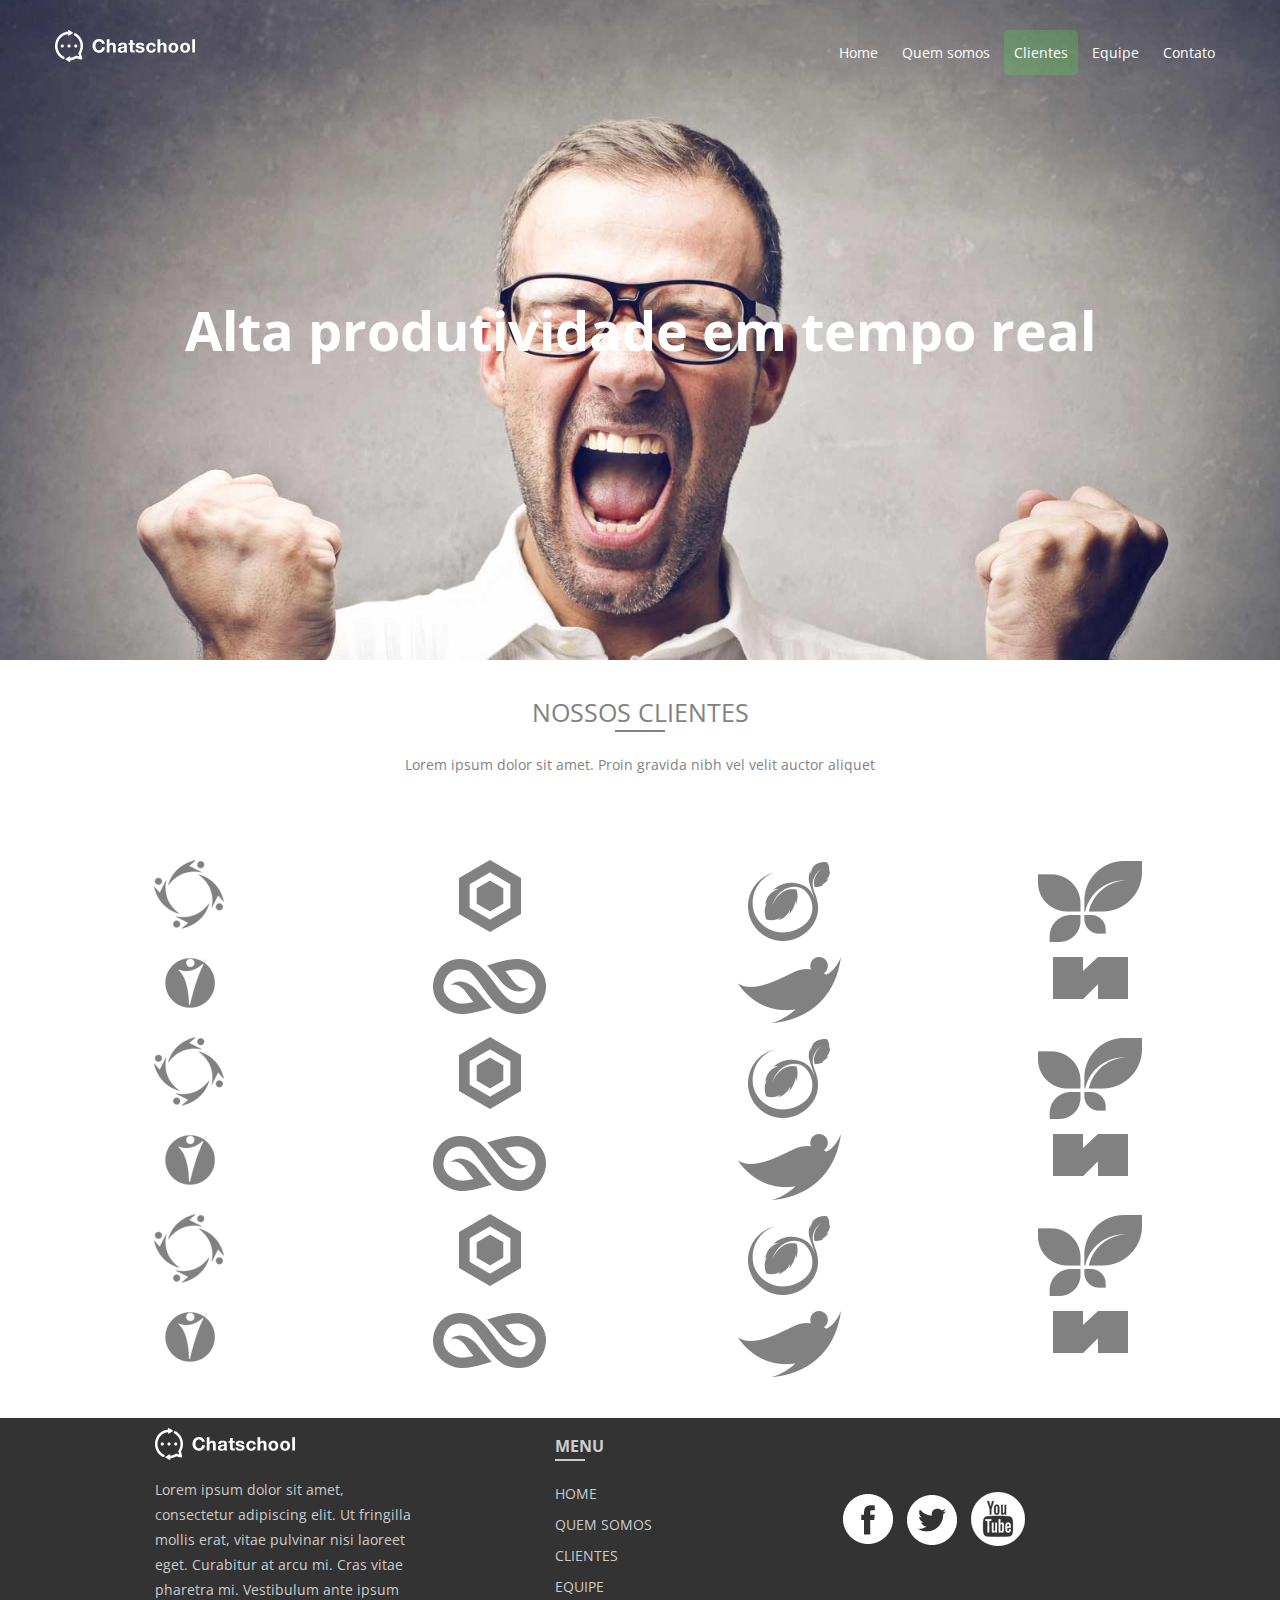
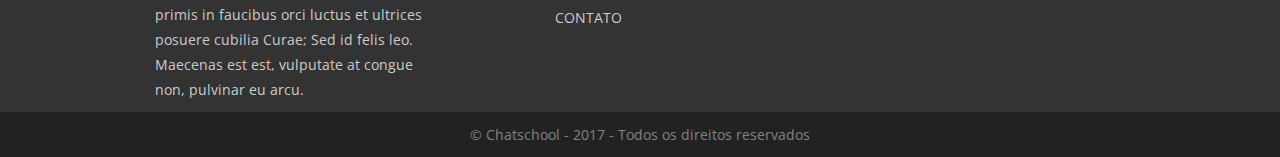
==== clientes.html @ c2a50c1c "Add files via upload" ====
<!doctype html>
<html lang="pt-br">
<head>
  <meta charset="UTF-8">
  <meta http-equiv="X-UA-Compatible" content="IE=edge">
  <meta name="viewport" content="width=device-width, initial-scale=1">
  <title>Clientes - Chatschool</title>
  <link href="https://fonts.googleapis.com/css?family=Open+Sans" rel="stylesheet">
  <link href="https://fonts.googleapis.com/icon?family=Material+Icons" rel="stylesheet">
  <link href="css/pages/clientes.min.css" rel="stylesheet">
</head>
<body>
<header id="header" class="page-clientes">
  <div class="container">
    <div class="row">
      <div class="col col-desktop-3 col-6">
        <a href="index.html">
          <img src="images/logo.png" alt="Logo da Chatschool">
        </a>
      </div>
      <div class="col col-desktop-9 col-6">
        <nav>
          <ul>
            <li><a href="/">Home</a></li>
            <li><a href="quem-somos.html">Quem somos</a></li>
            <li><a href="clientes.html" class="active">Clientes</a></li>
            <li><a href="equipe.html">Equipe</a></li>
            <li><a href="contato.html">Contato</a></li>
          </ul>
        </nav>
      </div>
    </div>
    <div class="row">
      <div class="col col-desktop-12 title">
        <h1>Alta produtividade em tempo real</h1>
      </div>
    </div>
  </div>
</header>
<main>
  <section id="customers" class="section section-center">
    <h2>Nossos clientes</h2>
    <p class="subtitle">Lorem ipsum dolor sit amet. Proin gravida nibh vel velit auctor aliquet</p>

    <div class="container">
      <div class="row">
        <div class="col col-desktop-3 col-3"><img src="images/clientes/icon1.png" alt=""></div>
        <div class="col col-desktop-3 col-3"><img src="images/clientes/icon2.png" alt=""></div>
        <div class="col col-desktop-3 col-3"><img src="images/clientes/icon3.png" alt=""></div>
        <div class="col col-desktop-3 col-3"><img src="images/clientes/icon4.png" alt=""></div>
      </div>

      <div class="row">
        <div class="col col-desktop-3 col-3"><img src="images/clientes/icon5.png" alt=""></div>
        <div class="col col-desktop-3 col-3"><img src="images/clientes/icon6.png" alt=""></div>
        <div class="col col-desktop-3 col-3"><img src="images/clientes/icon7.png" alt=""></div>
        <div class="col col-desktop-3 col-3"><img src="images/clientes/icon8.png" alt=""></div>
      </div>
      <div class="row">
        <div class="col col-desktop-3 col-3"><img src="images/clientes/icon1.png" alt=""></div>
        <div class="col col-desktop-3 col-3"><img src="images/clientes/icon2.png" alt=""></div>
        <div class="col col-desktop-3 col-3"><img src="images/clientes/icon3.png" alt=""></div>
        <div class="col col-desktop-3 col-3"><img src="images/clientes/icon4.png" alt=""></div>
      </div>

      <div class="row">
        <div class="col col-desktop-3 col-3"><img src="images/clientes/icon5.png" alt=""></div>
        <div class="col col-desktop-3 col-3"><img src="images/clientes/icon6.png" alt=""></div>
        <div class="col col-desktop-3 col-3"><img src="images/clientes/icon7.png" alt=""></div>
        <div class="col col-desktop-3 col-3"><img src="images/clientes/icon8.png" alt=""></div>
      </div>
      <div class="row">
        <div class="col col-desktop-3 col-3"><img src="images/clientes/icon1.png" alt=""></div>
        <div class="col col-desktop-3 col-3"><img src="images/clientes/icon2.png" alt=""></div>
        <div class="col col-desktop-3 col-3"><img src="images/clientes/icon3.png" alt=""></div>
        <div class="col col-desktop-3 col-3"><img src="images/clientes/icon4.png" alt=""></div>
      </div>

      <div class="row">
        <div class="col col-desktop-3 col-3"><img src="images/clientes/icon5.png" alt=""></div>
        <div class="col col-desktop-3 col-3"><img src="images/clientes/icon6.png" alt=""></div>
        <div class="col col-desktop-3 col-3"><img src="images/clientes/icon7.png" alt=""></div>
        <div class="col col-desktop-3 col-3"><img src="images/clientes/icon8.png" alt=""></div>
      </div>
    </div>
  </section>
</main>
<footer id="footer">
  <div class="container">
    <div class="row">
      <div class="col col-offset-desktop-1 col-desktop-3">
        <p><a href=""><img src="images/logo.png" alt="Logo da Chatschool"></a></p>
        <p>Lorem ipsum dolor sit amet, consectetur adipiscing elit. Ut fringilla mollis erat, vitae pulvinar nisi laoreet eget. Curabitur at arcu mi. Cras vitae pharetra mi. Vestibulum ante ipsum primis in faucibus orci luctus et ultrices posuere cubilia Curae; Sed id felis leo. Maecenas est est, vulputate at congue non, pulvinar eu arcu.</p>
      </div>
      <div class="col col-offset-desktop-1 col-desktop-2 col-2">
        <h3>Menu</h3>
        <nav>
          <ul>
            <li><a href="/" class="active">Home</a></li>
            <li><a href="quem-somos.html">Quem somos</a></li>
            <li><a href="clientes.html">Clientes</a></li>
            <li><a href="equipe.html">Equipe</a></li>
            <li><a href="contato.html">Contato</a></li>
          </ul>
        </nav>
      </div>
      <div class="col col-desktop-3 social col-4">
        <a href=""><img src="images/social-facebook.png" alt=""></a>
        <a href=""><img src="images/social-twitter.png" alt=""></a>
        <a href=""><img src="images/social-youtube.png" alt=""></a>
      </div>
    </div>
  </div>
</footer>

<div id="copyright">
  &copy; Chatschool - 2017 - Todos os direitos reservados
</div>
</body>
</html>
---- css/pages/clientes.min.css ----
/*
    Prioridade:
    id
    class
    tag
    ordem
*/
*{box-sizing:border-box}a{text-decoration:none}body{margin:0;padding:0;font-size:14px}p{margin:10px 0 10px 0}
/**
 * Cálculo colunas:
 * largura_unica_porcentagem = 100 / maximo_colunas
 *
 * Multiplicamos largura_unica_porcentagem pelo tamanho da coluna
 */
.container,.container-fluid{width:100%;padding-left:15px;padding-right:15px}.row{margin-left:-15px;margin-right:-15px}.row:before,.row:after{content:" ";display:table}.row:after{clear:both}.col{position:relative;padding-left:15px;padding-right:15px;min-height:1px;float:left}.col-1{width:16.666666%}.col-2{width:33.333332%}.col-3{width:49.999998%}.col-4{width:66.666664%}.col-5{width:83.33333%}.col-6{width:100%}@media (min-width:992px){.container{max-width:992px;margin:0 auto}.col-desktop-1{width:8.333333%}.col-desktop-2{width:16.66%}.col-desktop-3{width:24.999999%}.col-desktop-4{width:33.333332%}.col-desktop-5{width:41.666665%}.col-desktop-6{width:49.999998%}.col-desktop-7{width:58.333331%}.col-desktop-8{width:66.666664%}.col-desktop-9{width:74.999997%}.col-desktop-10{width:83.33333%}.col-desktop-11{width:91.666663%}.col-desktop-12{width:100%}.col-offset-desktop-1{margin-left:8.333333%}.col-offset-desktop-2{margin-left:16.66%}.col-offset-desktop-3{margin-left:24.999999%}.col-offset-desktop-4{margin-left:33.333332%}.col-offset-desktop-5{margin-left:41.666665%}.col-offset-desktop-6{margin-left:49.999998%}.col-offset-desktop-7{margin-left:58.333331%}.col-offset-desktop-8{margin-left:66.666664%}.col-offset-desktop-9{margin-left:74.999997%}.col-offset-desktop-10{margin-left:83.33333%}.col-offset-desktop-11{margin-left:91.666663%}.col-offset-desktop-12{margin-left:100%}}@media (min-width:1200px){.container{max-width:1200px}}
.btn{background-color:rgb(84,209,84);color:#fff;display:inline-block;border-radius:30px;padding:10px 20px;text-decoration:none;transition:ease .5s all;border:none;cursor:pointer}.btn:hover{background-color:rgb(84,180,84)}.btn.orange{background-color:#fed136}.btn.orange:hover{background-color:black}
h2{text-transform:uppercase;font-weight:normal;text-align:center;font-size:25px;margin:10px 0 20px 0}h2:after{content:'';display:block;background-color:rgb(130,130,130);margin:5px auto 0 auto;width:50px;height:2px}.subtitle{margin-bottom:80px}.text-left{text-align:left}
.icon-container{display:inline-block;width:140px;height:140px;background:#e1f3e1;border-radius:30px;position:relative}.icon-container .material-icons{display:block;font-size:85px;color:rgb(84,209,84);position:absolute;top:50%;left:50%;transform:translate(-50%,-50%);cursor:default}.img-box-round{display:inline-block;border-radius:100%;overflow:hidden}.img-box-label:before{content:'';display:block;width:50%;height:60px;border-right:2px solid rgb(32,123,32);background:transparent;margin-bottom:10px}
nav ul,nav ul li{list-style:none;margin:0;padding:0}
body{font-family:'Open Sans',sans-serif;color:rgb(130,130,130);line-height:25px}#header .btn{font-size:16px;padding:10px 30px}#header .btn:hover{background-color:rgb(84,180,84)}#header nav a{display:inline-block;text-decoration:none;padding:10px;border-radius:5px}#header nav a:hover,#header nav a.active{background-color:rgba(84,209,84,0.3)}#header h1{font-size:54px;line-height:60px}#header{background:#000 no-repeat fixed center;background-size:cover;color:#fff;width:100%;height:660px;position:relative;padding-top:30px}#header a{color:#fff;transition:ease .5s all}#header nav{text-align:right}#header nav ul,#header nav ul li{display:inline-block}#header .title{position:absolute;left:0;top:50%;transform:translate(0,-50%);text-align:center}.section{padding:30px 0 30px 0}.section-center{text-align:center}#footer{background-color:rgb(51,51,51);text-align:left}#footer,#footer a{color:rgb(204,204,204)}#footer h3,#footer nav li{text-transform:uppercase}#footer h3:after{content:'';display:block;border-bottom:2px solid rgb(204,204,204);width:30px}#footer nav li{padding:3px 0}#footer nav li a:hover{color:rgb(255,255,255)}#footer .social{height:200px;line-height:200px;text-align:right}#footer .social a{display:inline-block;padding:0 0 0 10px;opacity:1}#footer .social a:hover{opacity:.5;transition:ease .3s all}#footer .social img{vertical-align:middle}#copyright{text-align:center;background-color:rgb(34,34,34);padding:10px}@media (max-width:992px){#header,#header nav{text-align:center}}
#header.page-clientes{background-image:url(../../images/background-clientes.jpg)}
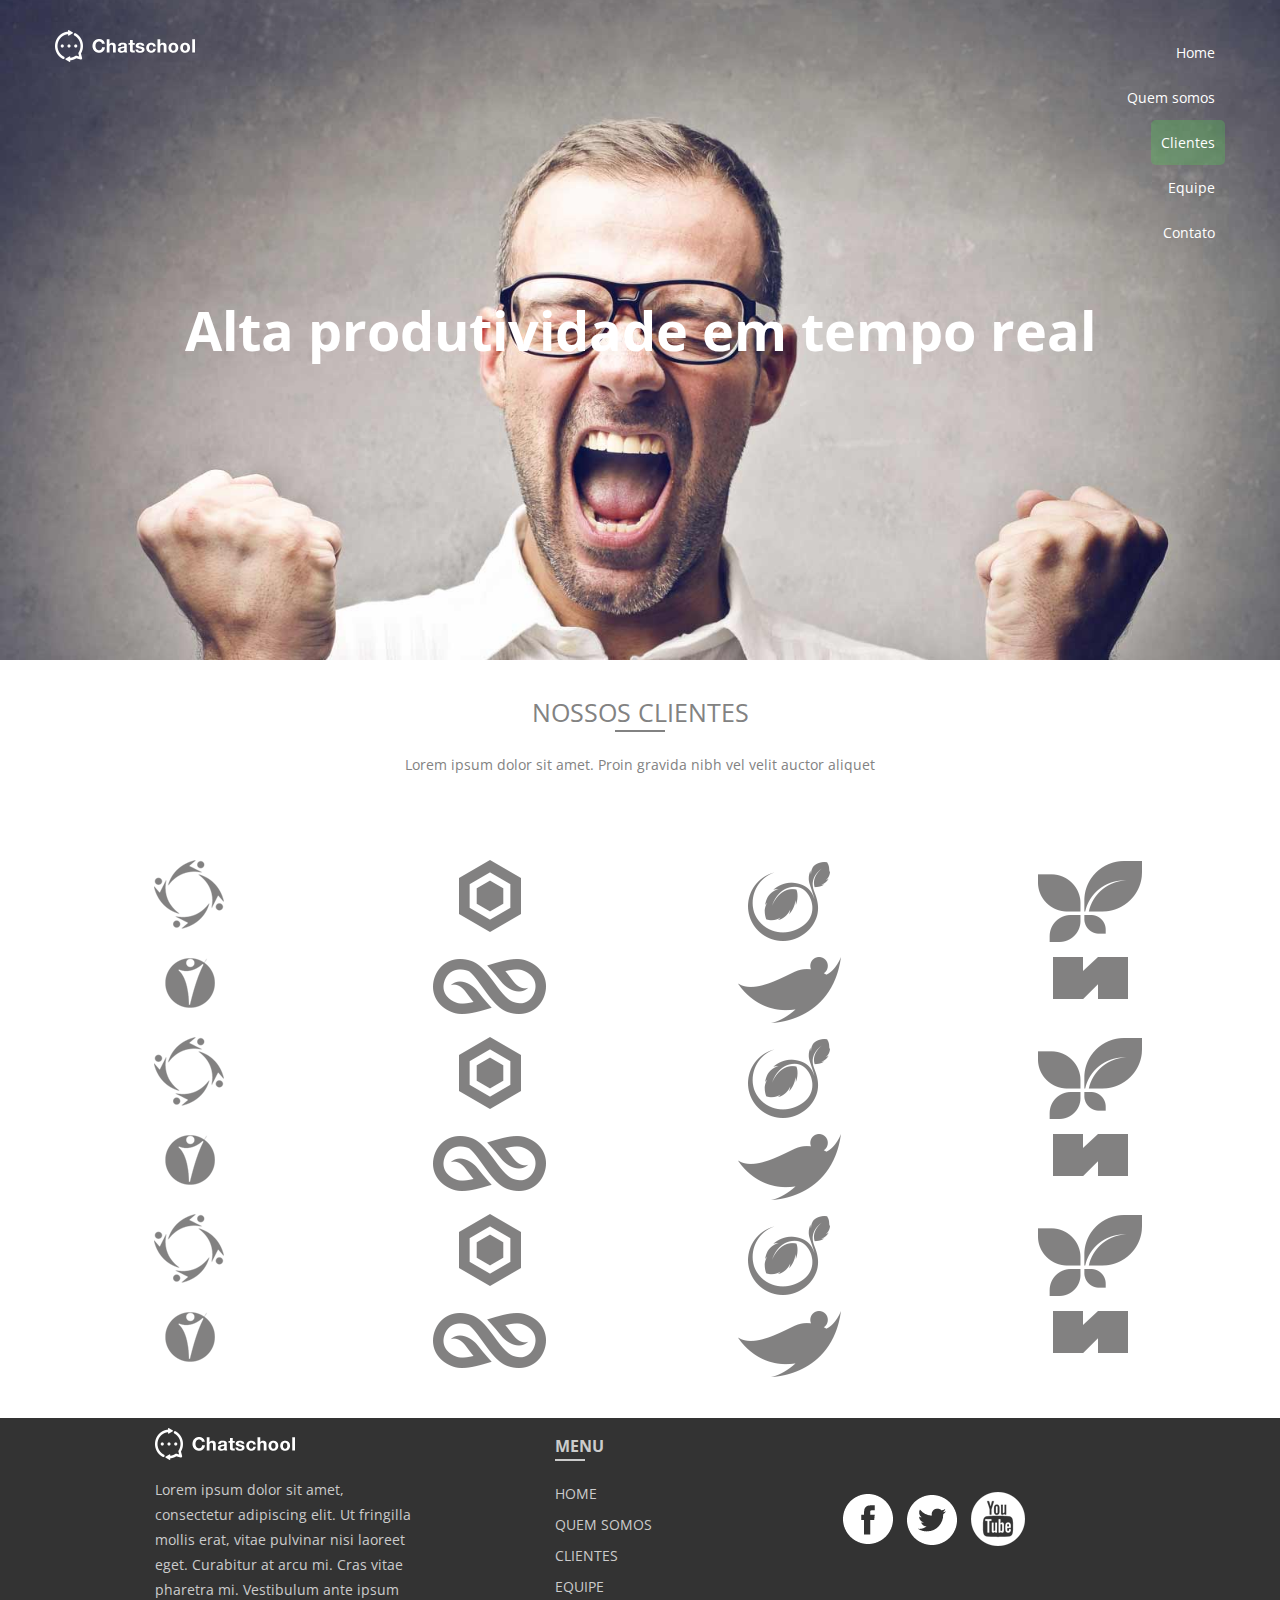
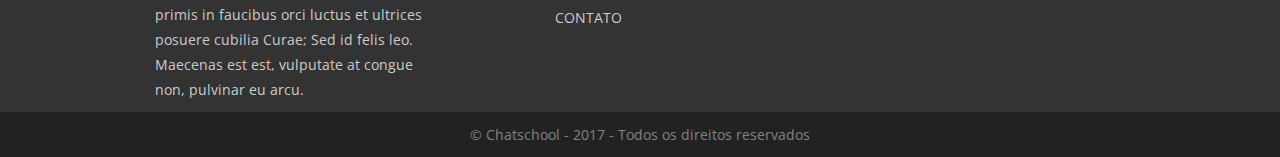
==== commit 92d294db: "Link-home" ====
--- a/clientes.html
+++ b/clientes.html
@@ -21,7 +21,7 @@
       <div class="col col-desktop-9 col-6">
         <nav>
           <ul>
-            <li><a href="/">Home</a></li>
+            <li><a href="index.html">Home</a></li>
             <li><a href="quem-somos.html">Quem somos</a></li>
             <li><a href="clientes.html" class="active">Clientes</a></li>
             <li><a href="equipe.html">Equipe</a></li>
@@ -96,7 +96,7 @@
         <h3>Menu</h3>
         <nav>
           <ul>
-            <li><a href="/" class="active">Home</a></li>
+            <li><a href="index.html" class="active">Home</a></li>
             <li><a href="quem-somos.html">Quem somos</a></li>
             <li><a href="clientes.html">Clientes</a></li>
             <li><a href="equipe.html">Equipe</a></li>
--- a/css/pages/clientes.min.css
+++ b/css/pages/clientes.min.css
@@ -1,21 +1,323 @@
-/*
-    Prioridade:
-    id
-    class
-    tag
-    ordem
-*/
-*{box-sizing:border-box}a{text-decoration:none}body{margin:0;padding:0;font-size:14px}p{margin:10px 0 10px 0}
-/**
- * Cálculo colunas:
- * largura_unica_porcentagem = 100 / maximo_colunas
- *
- * Multiplicamos largura_unica_porcentagem pelo tamanho da coluna
- */
-.container,.container-fluid{width:100%;padding-left:15px;padding-right:15px}.row{margin-left:-15px;margin-right:-15px}.row:before,.row:after{content:" ";display:table}.row:after{clear:both}.col{position:relative;padding-left:15px;padding-right:15px;min-height:1px;float:left}.col-1{width:16.666666%}.col-2{width:33.333332%}.col-3{width:49.999998%}.col-4{width:66.666664%}.col-5{width:83.33333%}.col-6{width:100%}@media (min-width:992px){.container{max-width:992px;margin:0 auto}.col-desktop-1{width:8.333333%}.col-desktop-2{width:16.66%}.col-desktop-3{width:24.999999%}.col-desktop-4{width:33.333332%}.col-desktop-5{width:41.666665%}.col-desktop-6{width:49.999998%}.col-desktop-7{width:58.333331%}.col-desktop-8{width:66.666664%}.col-desktop-9{width:74.999997%}.col-desktop-10{width:83.33333%}.col-desktop-11{width:91.666663%}.col-desktop-12{width:100%}.col-offset-desktop-1{margin-left:8.333333%}.col-offset-desktop-2{margin-left:16.66%}.col-offset-desktop-3{margin-left:24.999999%}.col-offset-desktop-4{margin-left:33.333332%}.col-offset-desktop-5{margin-left:41.666665%}.col-offset-desktop-6{margin-left:49.999998%}.col-offset-desktop-7{margin-left:58.333331%}.col-offset-desktop-8{margin-left:66.666664%}.col-offset-desktop-9{margin-left:74.999997%}.col-offset-desktop-10{margin-left:83.33333%}.col-offset-desktop-11{margin-left:91.666663%}.col-offset-desktop-12{margin-left:100%}}@media (min-width:1200px){.container{max-width:1200px}}
-.btn{background-color:rgb(84,209,84);color:#fff;display:inline-block;border-radius:30px;padding:10px 20px;text-decoration:none;transition:ease .5s all;border:none;cursor:pointer}.btn:hover{background-color:rgb(84,180,84)}.btn.orange{background-color:#fed136}.btn.orange:hover{background-color:black}
-h2{text-transform:uppercase;font-weight:normal;text-align:center;font-size:25px;margin:10px 0 20px 0}h2:after{content:'';display:block;background-color:rgb(130,130,130);margin:5px auto 0 auto;width:50px;height:2px}.subtitle{margin-bottom:80px}.text-left{text-align:left}
-.icon-container{display:inline-block;width:140px;height:140px;background:#e1f3e1;border-radius:30px;position:relative}.icon-container .material-icons{display:block;font-size:85px;color:rgb(84,209,84);position:absolute;top:50%;left:50%;transform:translate(-50%,-50%);cursor:default}.img-box-round{display:inline-block;border-radius:100%;overflow:hidden}.img-box-label:before{content:'';display:block;width:50%;height:60px;border-right:2px solid rgb(32,123,32);background:transparent;margin-bottom:10px}
-nav ul,nav ul li{list-style:none;margin:0;padding:0}
-body{font-family:'Open Sans',sans-serif;color:rgb(130,130,130);line-height:25px}#header .btn{font-size:16px;padding:10px 30px}#header .btn:hover{background-color:rgb(84,180,84)}#header nav a{display:inline-block;text-decoration:none;padding:10px;border-radius:5px}#header nav a:hover,#header nav a.active{background-color:rgba(84,209,84,0.3)}#header h1{font-size:54px;line-height:60px}#header{background:#000 no-repeat fixed center;background-size:cover;color:#fff;width:100%;height:660px;position:relative;padding-top:30px}#header a{color:#fff;transition:ease .5s all}#header nav{text-align:right}#header nav ul,#header nav ul li{display:inline-block}#header .title{position:absolute;left:0;top:50%;transform:translate(0,-50%);text-align:center}.section{padding:30px 0 30px 0}.section-center{text-align:center}#footer{background-color:rgb(51,51,51);text-align:left}#footer,#footer a{color:rgb(204,204,204)}#footer h3,#footer nav li{text-transform:uppercase}#footer h3:after{content:'';display:block;border-bottom:2px solid rgb(204,204,204);width:30px}#footer nav li{padding:3px 0}#footer nav li a:hover{color:rgb(255,255,255)}#footer .social{height:200px;line-height:200px;text-align:right}#footer .social a{display:inline-block;padding:0 0 0 10px;opacity:1}#footer .social a:hover{opacity:.5;transition:ease .3s all}#footer .social img{vertical-align:middle}#copyright{text-align:center;background-color:rgb(34,34,34);padding:10px}@media (max-width:992px){#header,#header nav{text-align:center}}
-#header.page-clientes{background-image:url(../../images/background-clientes.jpg)}+
+/* Reset e Tipografia Global */
+* {
+    box-sizing: border-box;
+}
+
+a {
+    text-decoration: none;
+}
+
+body {
+    margin: 0;
+    padding: 0;
+    font-size: 14px;
+    font-family: 'Open Sans', sans-serif;
+    color: rgb(130, 130, 130);
+    line-height: 25px;
+}
+
+p {
+    margin: 10px 0;
+}
+
+/* Layout de Container e Grid */
+.container, .container-fluid {
+    width: 100%;
+    padding-left: 15px;
+    padding-right: 15px;
+}
+
+.row {
+    margin-left: -15px;
+    margin-right: -15px;
+}
+
+.row:before, .row:after {
+    content: " ";
+    display: table;
+}
+
+.row:after {
+    clear: both;
+}
+
+.col {
+    position: relative;
+    padding-left: 15px;
+    padding-right: 15px;
+    min-height: 1px;
+    float: left;
+}
+
+.col-1 { width: 16.666666%; }
+.col-2 { width: 33.333332%; }
+.col-3 { width: 49.999998%; }
+.col-4 { width: 66.666664%; }
+.col-5 { width: 83.33333%; }
+.col-6 { width: 100%; }
+
+/* Layout de Grid para Desktop */
+@media (min-width: 992px) {
+    .container {
+        max-width: 992px;
+        margin: 0 auto;
+    }
+
+    .col-desktop-1 { width: 8.333333%; }
+    .col-desktop-2 { width: 16.66%; }
+    .col-desktop-3 { width: 24.999999%; }
+    .col-desktop-4 { width: 33.333332%; }
+    .col-desktop-5 { width: 41.666665%; }
+    .col-desktop-6 { width: 49.999998%; }
+    .col-desktop-7 { width: 58.333331%; }
+    .col-desktop-8 { width: 66.666664%; }
+    .col-desktop-9 { width: 74.999997%; }
+    .col-desktop-10 { width: 83.33333%; }
+    .col-desktop-11 { width: 91.666663%; }
+    .col-desktop-12 { width: 100%; }
+
+    .col-offset-desktop-1 { margin-left: 8.333333%; }
+    .col-offset-desktop-2 { margin-left: 16.66%; }
+    .col-offset-desktop-3 { margin-left: 24.999999%; }
+    .col-offset-desktop-4 { margin-left: 33.333332%; }
+    .col-offset-desktop-5 { margin-left: 41.666665%; }
+    .col-offset-desktop-6 { margin-left: 49.999998%; }
+    .col-offset-desktop-7 { margin-left: 58.333331%; }
+    .col-offset-desktop-8 { margin-left: 66.666664%; }
+    .col-offset-desktop-9 { margin-left: 74.999997%; }
+    .col-offset-desktop-10 { margin-left: 83.33333%; }
+    .col-offset-desktop-11 { margin-left: 91.666663%; }
+    .col-offset-desktop-12 { margin-left: 100%; }
+}
+
+@media (min-width: 1200px) {
+    .container {
+        max-width: 1200px;
+    }
+}
+
+/* Botões */
+.btn {
+    background-color: rgb(84, 209, 84);
+    color: #fff;
+    display: inline-block;
+    border-radius: 30px;
+    padding: 10px 20px;
+    text-decoration: none;
+    transition: ease 0.5s all;
+    border: none;
+    cursor: pointer;
+}
+
+.btn:hover {
+    background-color: rgb(84, 180, 84);
+}
+
+.btn.orange {
+    background-color: #fed136;
+}
+
+.btn.orange:hover {
+    background-color: black;
+}
+
+/* Cabeçalhos */
+h2 {
+    text-transform: uppercase;
+    font-weight: normal;
+    text-align: center;
+    font-size: 25px;
+    margin: 10px 0 20px 0;
+}
+
+h2:after {
+    content: '';
+    display: block;
+    background-color: rgb(130, 130, 130);
+    margin: 5px auto 0 auto;
+    width: 50px;
+    height: 2px;
+}
+
+.subtitle {
+    margin-bottom: 80px;
+}
+
+.text-left {
+    text-align: left;
+}
+
+/* Ícones e Imagens */
+.icon-container {
+    display: inline-block;
+    width: 140px;
+    height: 140px;
+    background: #e1f3e1;
+    border-radius: 30px;
+    position: relative;
+}
+
+.icon-container .material-icons {
+    display: block;
+    font-size: 85px;
+    color: rgb(84, 209, 84);
+    position: absolute;
+    top: 50%;
+    left: 50%;
+    transform: translate(-50%, -50%);
+    cursor: default;
+}
+
+.img-box-round {
+    display: inline-block;
+    border-radius: 100%;
+    overflow: hidden;
+}
+
+.img-box-label:before {
+    content: '';
+    display: block;
+    width: 50%;
+    height: 60px;
+    border-right: 2px solid rgb(32, 123, 32);
+    background: transparent;
+    margin-bottom: 10px;
+}
+
+/* Navegação */
+nav ul, nav ul li {
+    list-style: none;
+    margin: 0;
+    padding: 0;
+}
+
+/* Cabeçalho */
+#header {
+    background: #000 no-repeat fixed center;
+    background-size: cover;
+    color: #fff;
+    width: 100%;
+    height: 660px;
+    position: relative;
+    padding-top: 30px;
+}
+
+#header h1 {
+    font-size: 54px;
+    line-height: 60px;
+}
+
+#header a {
+    color: #fff;
+    transition: ease 0.5s all;
+}
+
+#header .btn {
+    font-size: 16px;
+    padding: 10px 30px;
+}
+
+#header .btn:hover {
+    background-color: rgb(84, 180, 84);
+}
+
+#header nav {
+    text-align: right;
+}
+
+#header nav a {
+    display: inline-block;
+    text-decoration: none;
+    padding: 10px;
+    border-radius: 5px;
+}
+
+#header nav a:hover, #header nav a.active {
+    background-color: rgba(84, 209, 84, 0.3);
+}
+
+#header .title {
+    position: absolute;
+    left: 0;
+    top: 50%;
+    transform: translate(0, -50%);
+    text-align: center;
+}
+
+/* Seções */
+.section {
+    padding: 30px 0;
+}
+
+.section-center {
+    text-align: center;
+}
+
+/* Rodapé */
+#footer {
+    background-color: rgb(51, 51, 51);
+    text-align: left;
+}
+
+#footer, #footer a {
+    color: rgb(204, 204, 204);
+}
+
+#footer h3, #footer nav li {
+    text-transform: uppercase;
+}
+
+#footer h3:after {
+    content: '';
+    display: block;
+    border-bottom: 2px solid rgb(204, 204, 204);
+    width: 30px;
+}
+
+#footer nav li {
+    padding: 3px 0;
+}
+
+#footer nav li a:hover {
+    color: rgb(255, 255, 255);
+}
+
+#footer .social {
+    height: 200px;
+    line-height: 200px;
+    text-align: right;
+}
+
+#footer .social a {
+    display: inline-block;
+    padding: 0 0 0 10px;
+    opacity: 1;
+}
+
+#footer .social a:hover {
+    opacity: 0.5;
+    transition: ease 0.3s all;
+}
+
+#footer .social img {
+    vertical-align: middle;
+}
+
+#copyright {
+    text-align: center;
+    background-color: rgb(34, 34, 34);
+    padding: 10px;
+}
+
+/* Ajustes para telas pequenas */
+@media (max-width: 992px) {
+    #header, #header nav {
+        text-align: center;
+    }
+}
+
+/* Estilos específicos para páginas */
+#header.page-clientes {
+    background-image: url(../../images/background-clientes.jpg);
+}
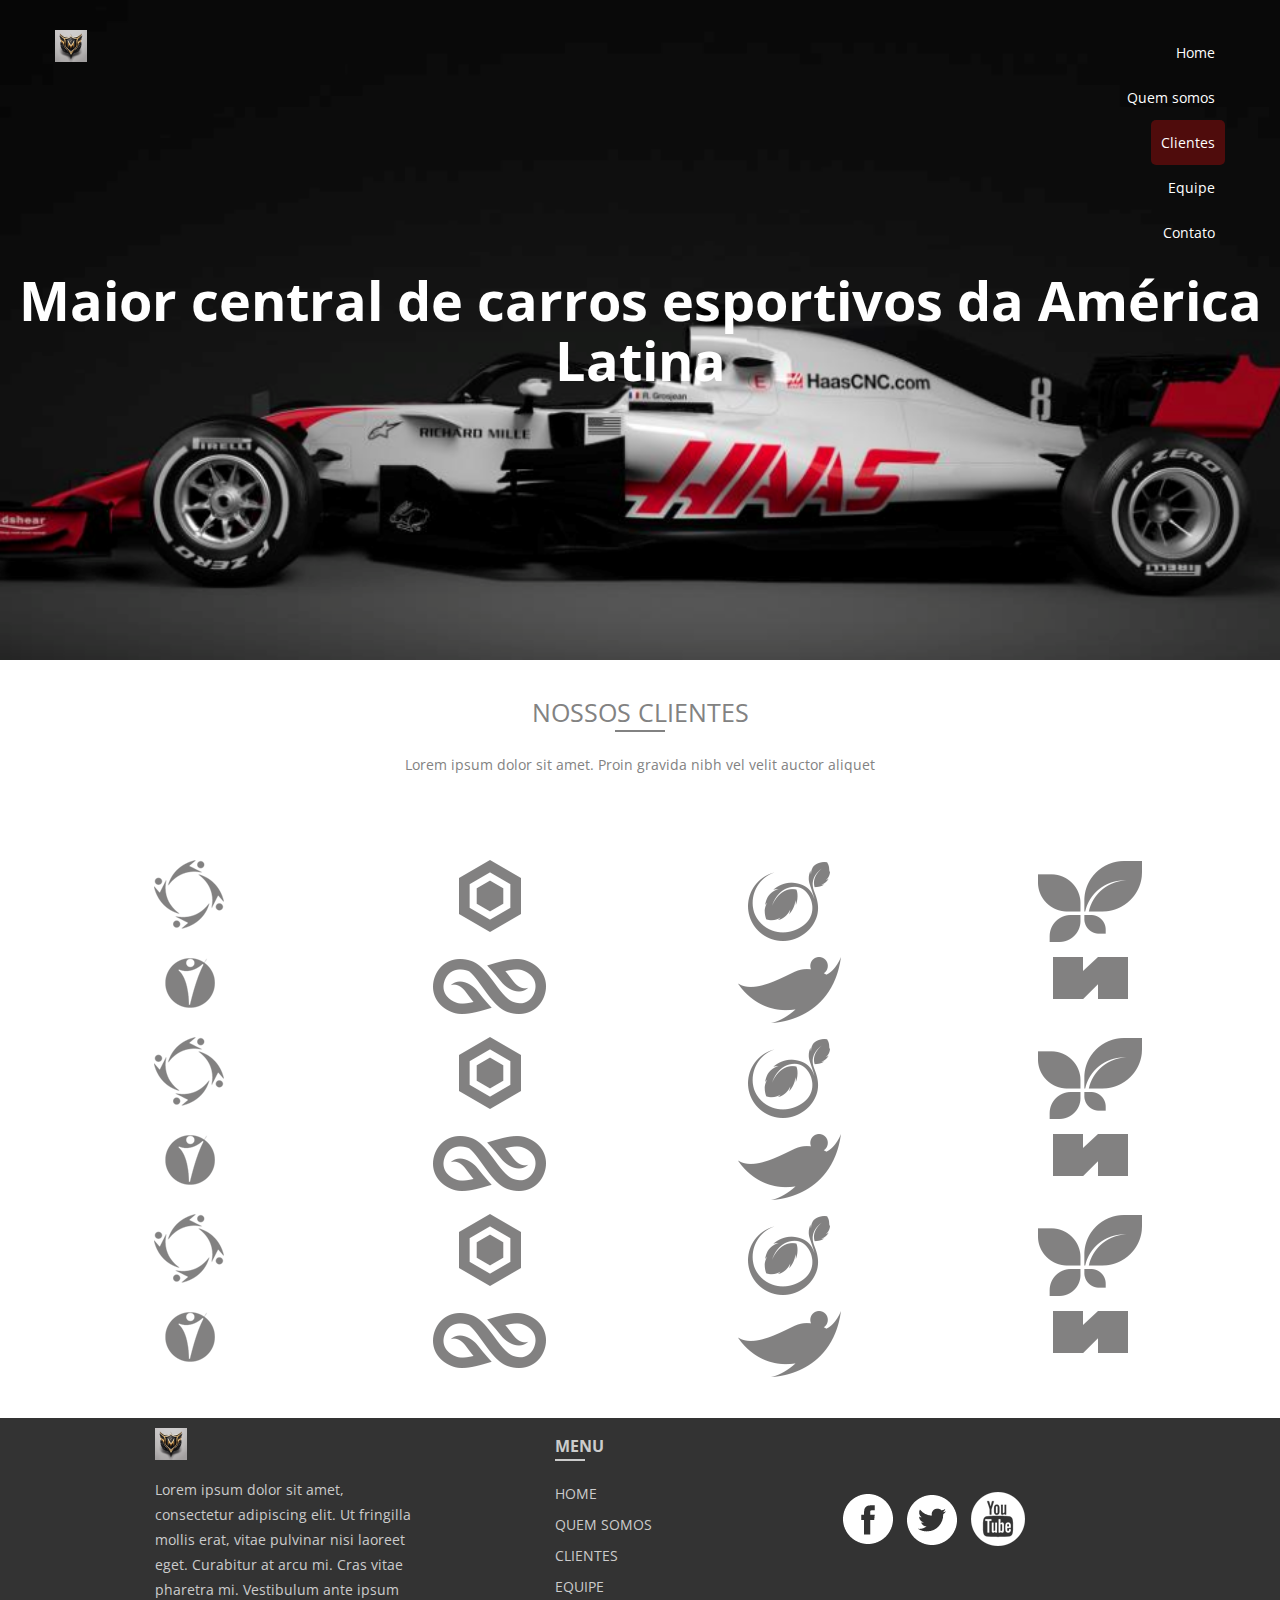
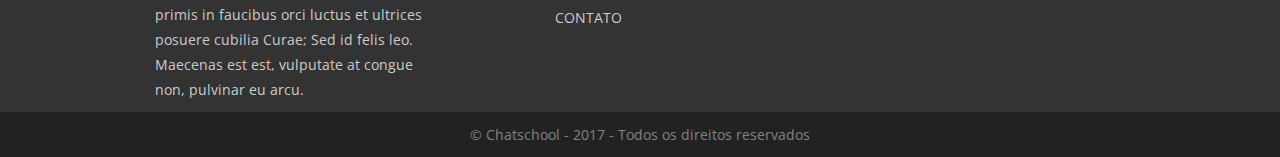
==== commit cdd6e77f: "Merge pull request #9 from GuilhermeGPBatista/lorenzo" ====
--- a/clientes.html
+++ b/clientes.html
@@ -32,7 +32,7 @@
     </div>
     <div class="row">
       <div class="col col-desktop-12 title">
-        <h1>Alta produtividade em tempo real</h1>
+        <h1>Maior central de carros esportivos da América Latina</h1>
       </div>
     </div>
   </div>
--- a/css/pages/clientes.min.css
+++ b/css/pages/clientes.min.css
@@ -5,8 +5,7 @@
 }
 
 a {
-    text-decoration: none;
-}
+text-decoration: none;}
 
 body {
     margin: 0;
@@ -111,7 +110,7 @@
 }
 
 .btn:hover {
-    background-color: rgb(84, 180, 84);
+    background-color: rgb(228, 32, 18);
 }
 
 .btn.orange {
@@ -219,7 +218,7 @@
 }
 
 #header .btn:hover {
-    background-color: rgb(84, 180, 84);
+    background-color: rgb(230, 17, 17);
 }
 
 #header nav {
@@ -234,7 +233,7 @@
 }
 
 #header nav a:hover, #header nav a.active {
-    background-color: rgba(84, 209, 84, 0.3);
+    background-color: rgba(235, 13, 13, 0.3);
 }
 
 #header .title {
@@ -319,5 +318,5 @@
 
 /* Estilos específicos para páginas */
 #header.page-clientes {
-    background-image: url(../../images/background-clientes.jpg);
-}
+    background-image: url(../../images/foto_Carro.png);
+}
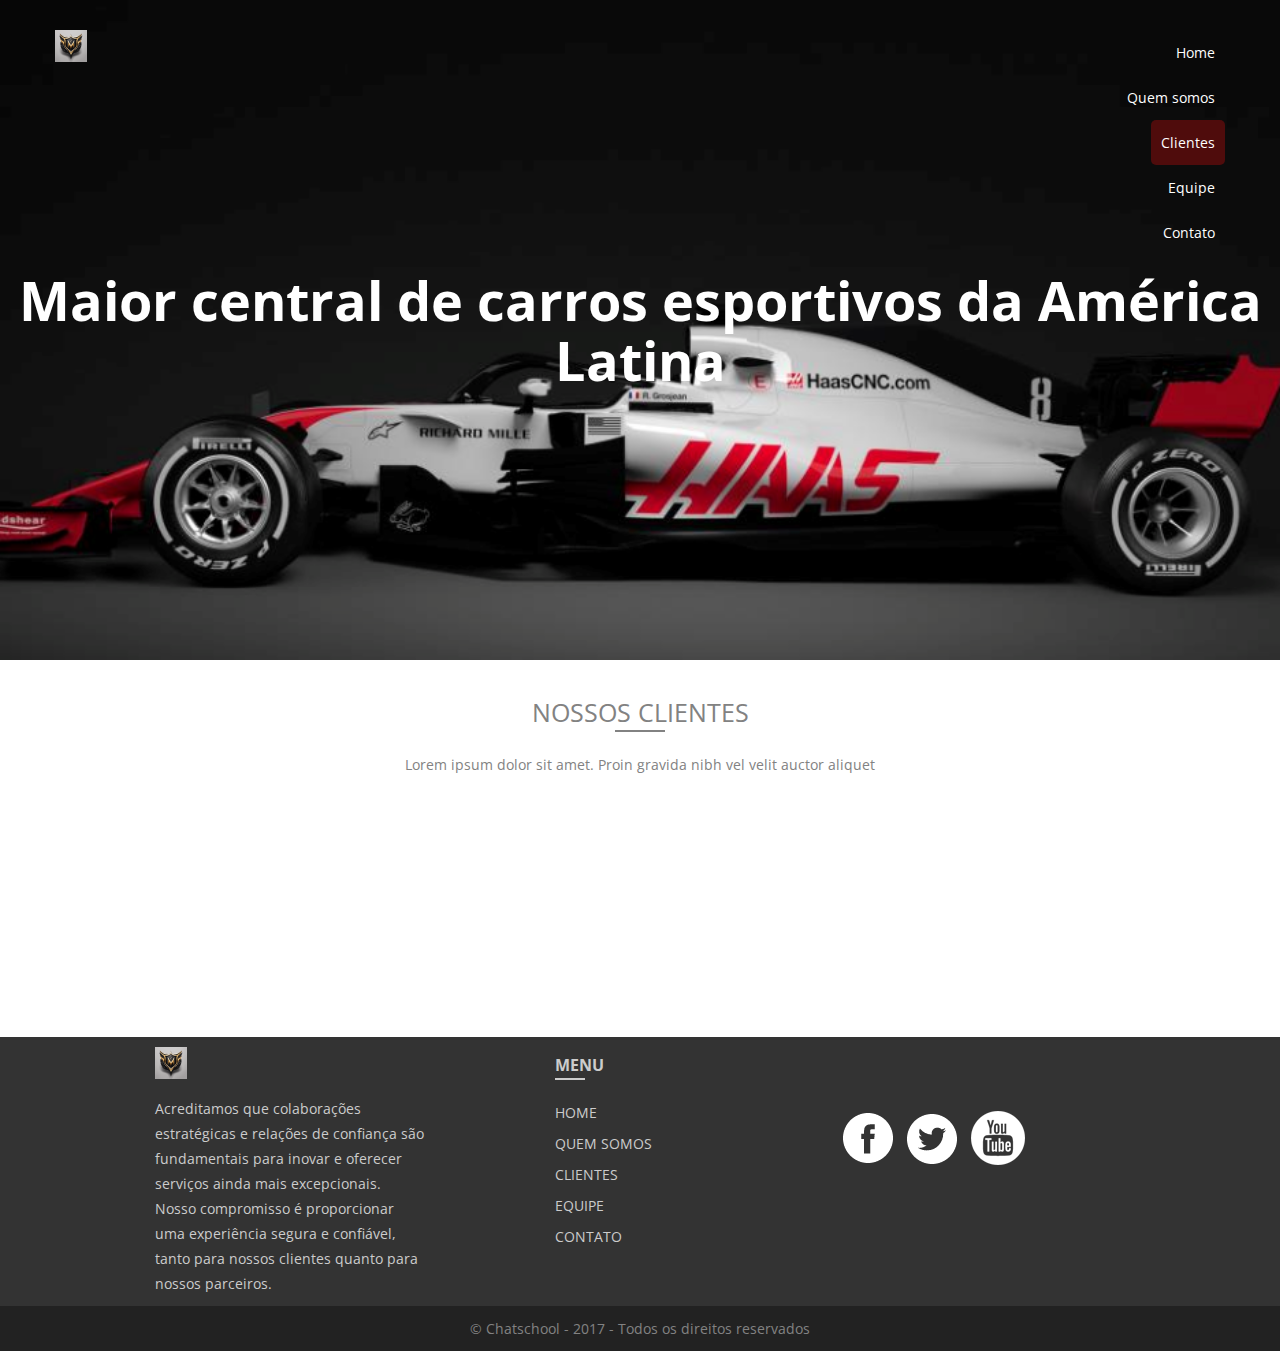
==== commit a140aaf4: "Merge pull request #12 from GuilhermeGPBatista/lorenzo" ====
--- a/clientes.html
+++ b/clientes.html
@@ -90,7 +90,7 @@
     <div class="row">
       <div class="col col-offset-desktop-1 col-desktop-3">
         <p><a href=""><img src="images/logo.png" alt="Logo da Chatschool"></a></p>
-        <p>Lorem ipsum dolor sit amet, consectetur adipiscing elit. Ut fringilla mollis erat, vitae pulvinar nisi laoreet eget. Curabitur at arcu mi. Cras vitae pharetra mi. Vestibulum ante ipsum primis in faucibus orci luctus et ultrices posuere cubilia Curae; Sed id felis leo. Maecenas est est, vulputate at congue non, pulvinar eu arcu.</p>
+        <p>Acreditamos que colaborações estratégicas e relações de confiança são fundamentais para inovar e oferecer serviços ainda mais excepcionais. <br> Nosso compromisso é proporcionar uma experiência segura e confiável, tanto para nossos clientes quanto para nossos parceiros.</p>
       </div>
       <div class="col col-offset-desktop-1 col-desktop-2 col-2">
         <h3>Menu</h3>
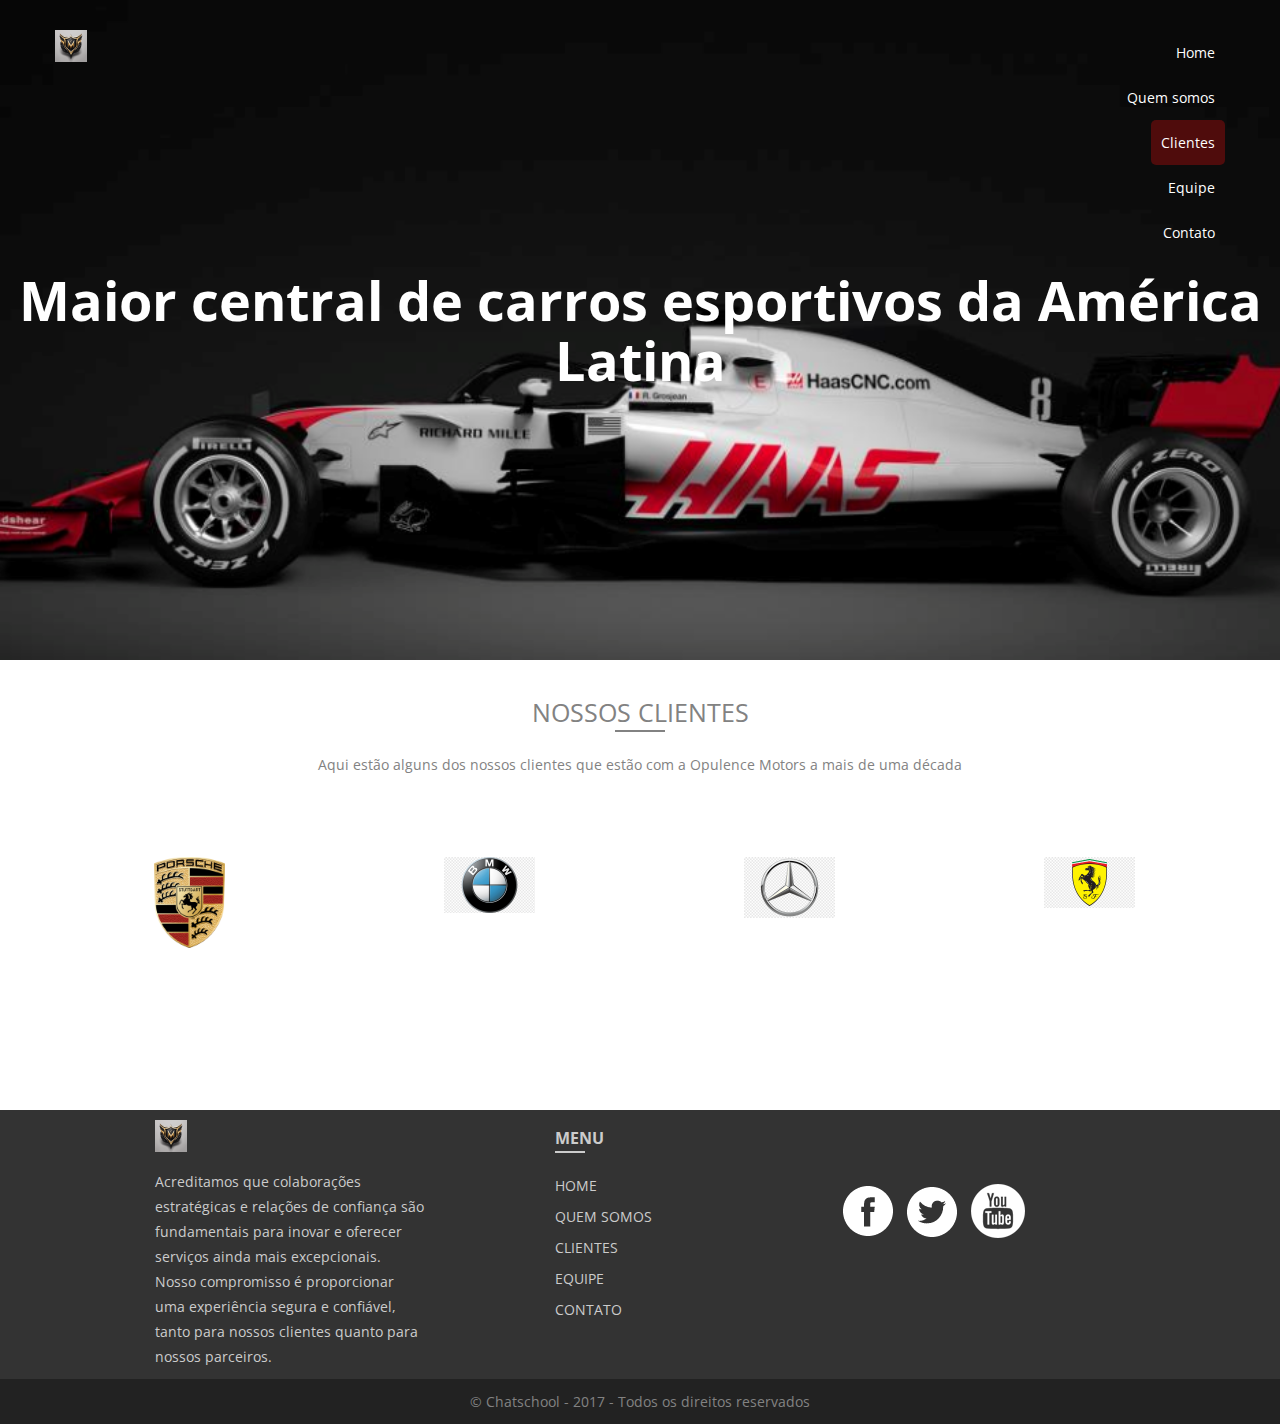
==== commit 65bfb4e0: "Merge pull request #13 from GuilhermeGPBatista/Caua" ====
--- a/clientes.html
+++ b/clientes.html
@@ -40,14 +40,14 @@
 <main>
   <section id="customers" class="section section-center">
     <h2>Nossos clientes</h2>
-    <p class="subtitle">Lorem ipsum dolor sit amet. Proin gravida nibh vel velit auctor aliquet</p>
+    <p class="subtitle">Aqui estão alguns dos nossos clientes que estão com a Opulence Motors a mais de uma década</p>
 
     <div class="container">
       <div class="row">
-        <div class="col col-desktop-3 col-3"><img src="images/clientes/icon1.png" alt=""></div>
-        <div class="col col-desktop-3 col-3"><img src="images/clientes/icon2.png" alt=""></div>
-        <div class="col col-desktop-3 col-3"><img src="images/clientes/icon3.png" alt=""></div>
-        <div class="col col-desktop-3 col-3"><img src="images/clientes/icon4.png" alt=""></div>
+        <div class="col col-desktop-3 col-3"><img src="images/clientes/porsche_logo.png" alt=""></div>
+        <div class="col col-desktop-3 col-3"><img src="images/clientes/bmw_logo.png" alt=""></div>
+        <div class="col col-desktop-3 col-3"><img src="images/clientes/mercedes_logo.png" alt=""></div>
+        <div class="col col-desktop-3 col-3"><img src="images/clientes/ferrari_logo.png" alt=""></div>
       </div>
 
       <div class="row">
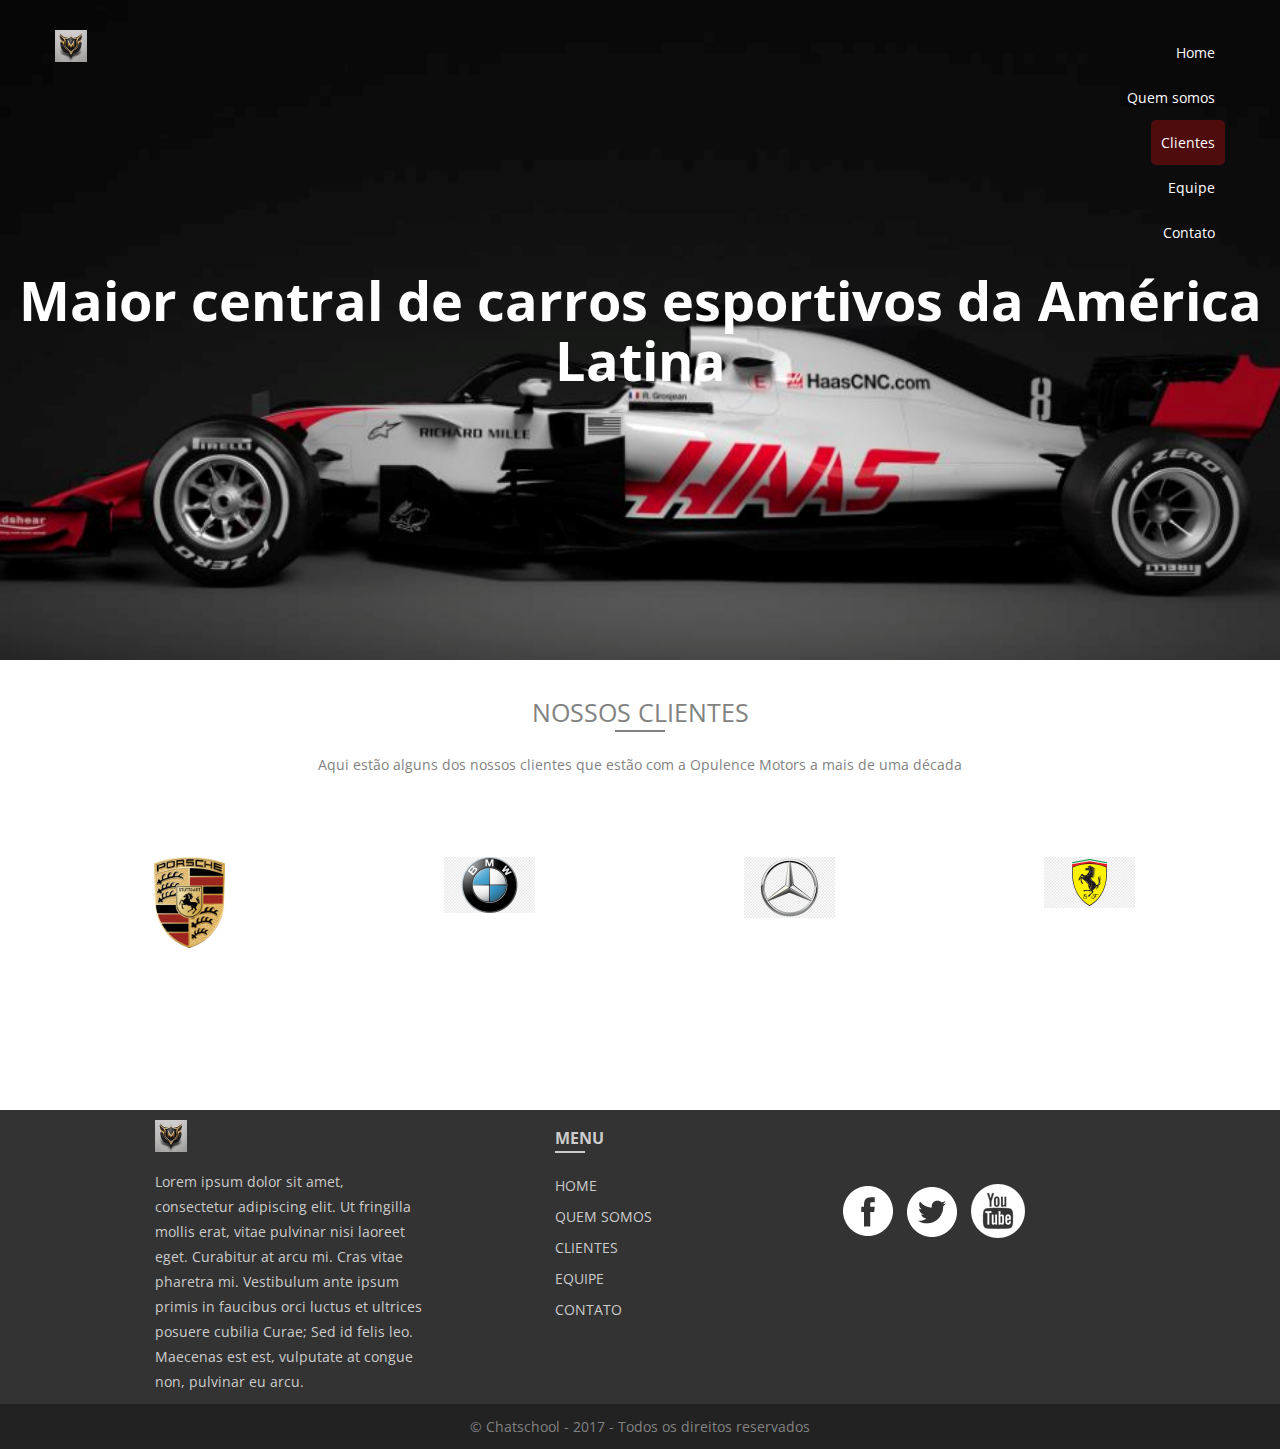
==== commit 38cce533: "clientes" ====
--- a/clientes.html
+++ b/clientes.html
@@ -90,7 +90,7 @@
     <div class="row">
       <div class="col col-offset-desktop-1 col-desktop-3">
         <p><a href=""><img src="images/logo.png" alt="Logo da Chatschool"></a></p>
-        <p>Acreditamos que colaborações estratégicas e relações de confiança são fundamentais para inovar e oferecer serviços ainda mais excepcionais. <br> Nosso compromisso é proporcionar uma experiência segura e confiável, tanto para nossos clientes quanto para nossos parceiros.</p>
+        <p>Lorem ipsum dolor sit amet, consectetur adipiscing elit. Ut fringilla mollis erat, vitae pulvinar nisi laoreet eget. Curabitur at arcu mi. Cras vitae pharetra mi. Vestibulum ante ipsum primis in faucibus orci luctus et ultrices posuere cubilia Curae; Sed id felis leo. Maecenas est est, vulputate at congue non, pulvinar eu arcu.</p>
       </div>
       <div class="col col-offset-desktop-1 col-desktop-2 col-2">
         <h3>Menu</h3>
